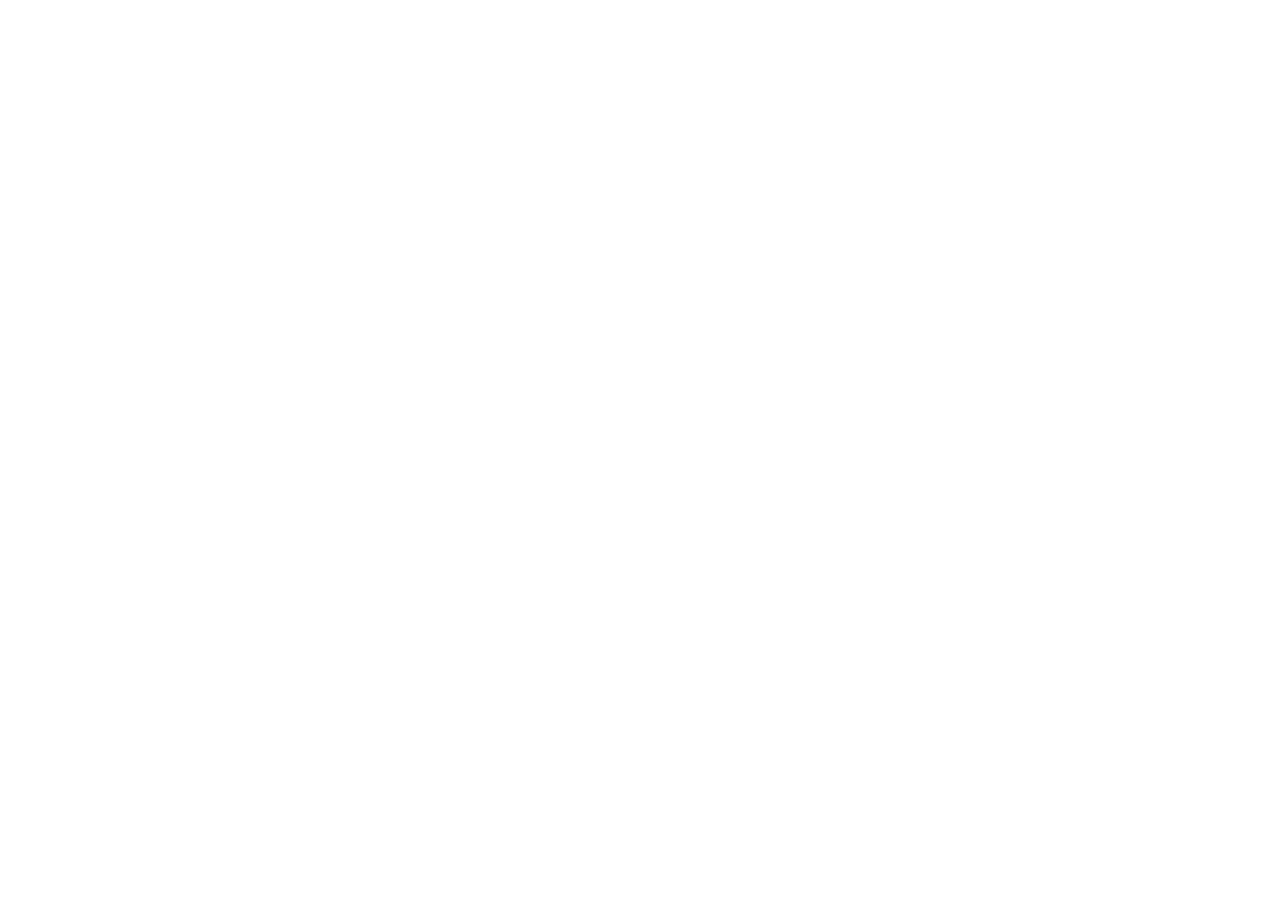
==== index.html @ 0951cc60 "criei a pagina principal" ====
<!DOCTYPE html>
<html lang="pt-br">
<head>
    <meta charset="UTF-8">
    <meta name="viewport" content="width=device-width, initial-scale=1.0">
    <title>Projeto Redes Sociais</title>

    <link rel="shortcut icon" href="favicon.ico" type="image/x-icon">
</head>
<body>
    
</body>
</html>
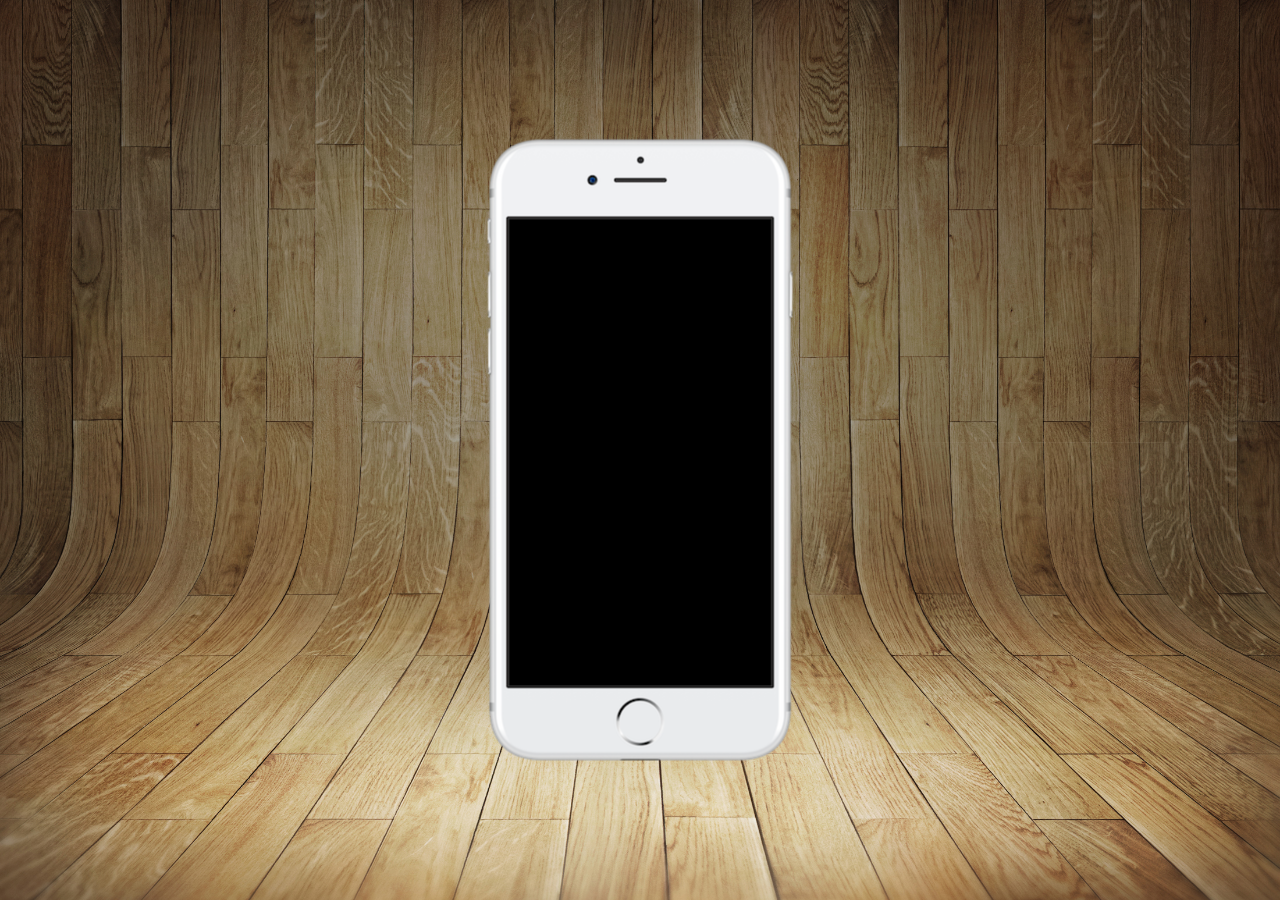
==== commit 00452f80: "atualizado 02" ====
--- a/index.html
+++ b/index.html
@@ -6,8 +6,21 @@
     <title>Projeto Redes Sociais</title>
 
     <link rel="shortcut icon" href="favicon.ico" type="image/x-icon">
+
+    <link rel="stylesheet" href="estilos/style.css">
 </head>
 <body>
-    
+
+    <main>
+
+        <section id="telefone">
+
+        </section>
+
+        <section id="redes-sociais">
+
+        </section>
+
+    </main>
 </body>
 </html>--- a/estilos/style.css
+++ b/estilos/style.css
@@ -0,0 +1,35 @@
+@charset "UTF-8";
+
+*{
+    margin: 0px;
+    padding: 0px;
+    font-family: Arial, Helvetica, sans-serif;
+}
+
+html, body{
+    height: 100vh;
+    width: 100vw;
+    background-color: black;
+}
+
+body{
+    background: url(../imagens/fundo-madeira.jpg) no-repeat top center;
+    background-size: cover;
+    background-attachment: fixed;
+}
+
+main{
+    position: relative;
+    height: 100vh;
+}
+
+section#telefone{
+    position: absolute;
+    top: 50%;
+    left: 50%;
+    transform: translate(-50%, -50%);
+
+    height: 627px;
+    width: 311px;
+    background: url(../imagens/frame-iphone.png) no-repeat;
+}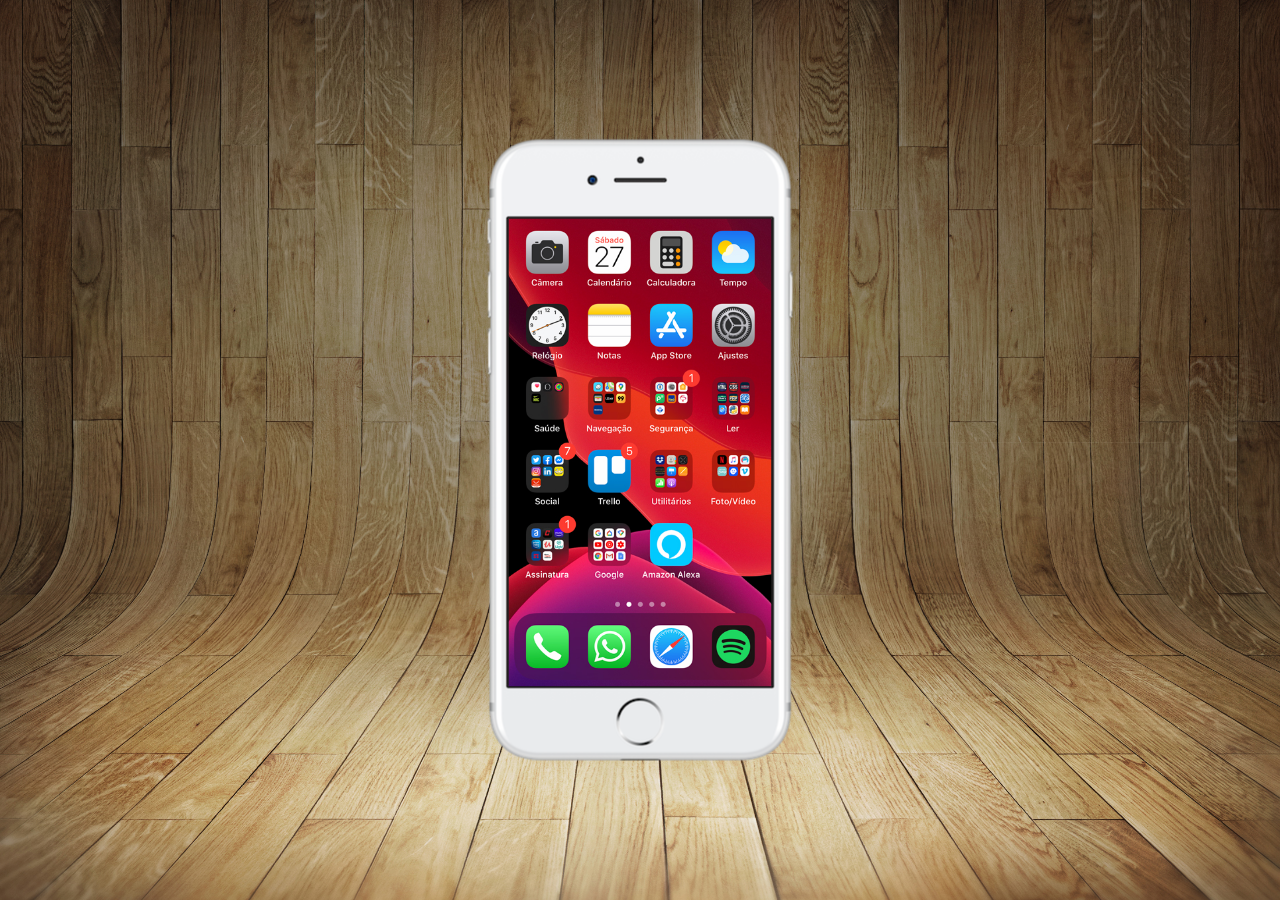
==== commit eeda1a21: "criei a tela home" ====
--- a/index.html
+++ b/index.html
@@ -14,7 +14,7 @@
     <main>
 
         <section id="telefone">
-
+            <iframe src="home.html" name="tela" id="tela" frameborder="0"></iframe>
         </section>
 
         <section id="redes-sociais">
--- a/estilos/style.css
+++ b/estilos/style.css
@@ -32,4 +32,12 @@
     height: 627px;
     width: 311px;
     background: url(../imagens/frame-iphone.png) no-repeat;
+}
+
+iframe#tela{
+    position: relative;
+    top: 81.5px;
+    left: 24px;
+    width: 263px;
+    height: 468px;
 }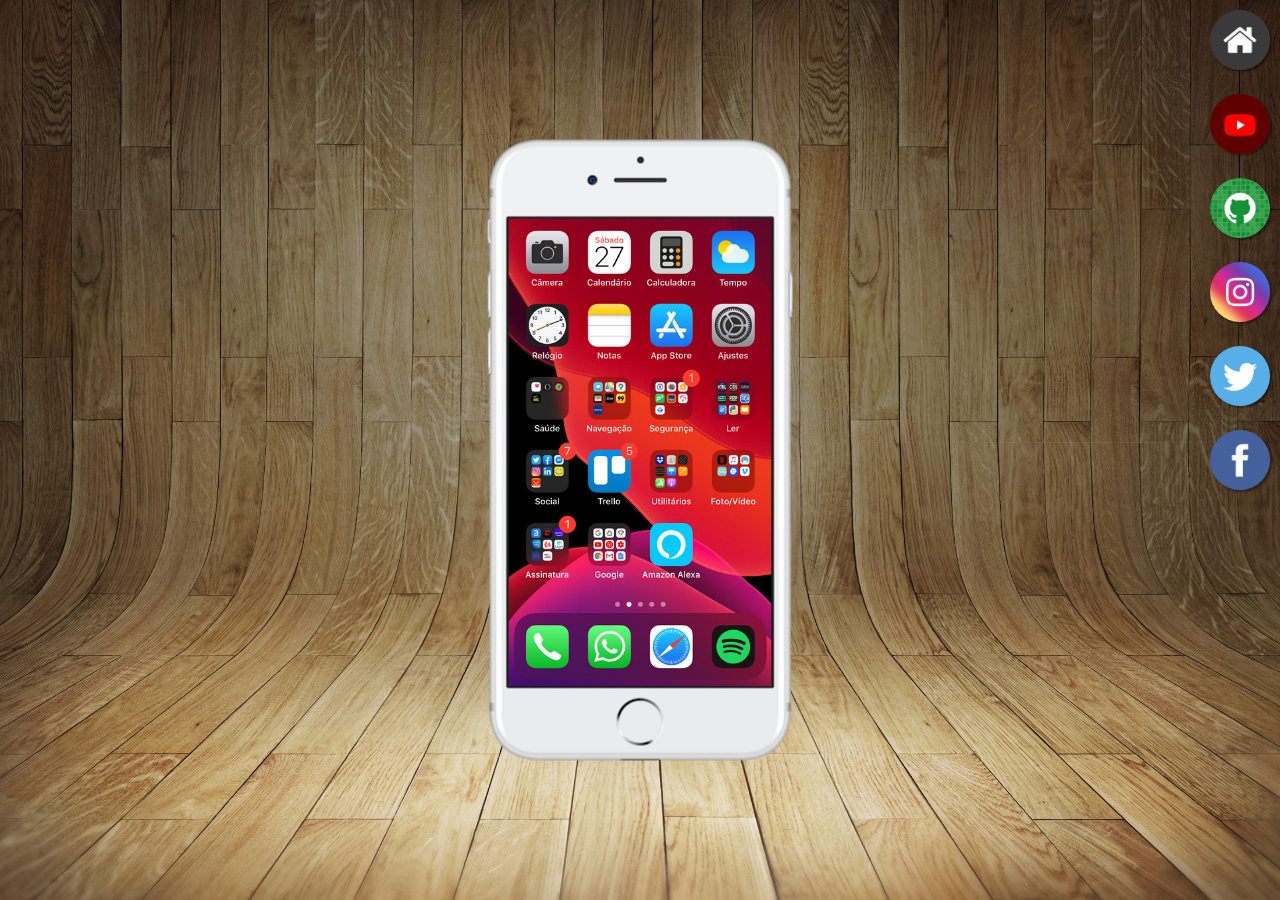
==== commit 1c6e6967: "criei botoes na lateral" ====
--- a/index.html
+++ b/index.html
@@ -14,11 +14,18 @@
     <main>
 
         <section id="telefone">
-            <iframe src="home.html" name="tela" id="tela" frameborder="0"></iframe>
+            <iframe src="home.html" name="tela" id="tela" frameborder="0">
+                Seu navegador não é compatível com isso.
+            </iframe>
         </section>
 
         <section id="redes-sociais">
-
+            <a href="#" target="name"><img src="imagens/logo-home.jpg" alt=""></a> <br>
+            <a href="#" target="name"><img src="imagens/logo-youtube.jpg" alt=""></a> <br>
+            <a href="#" target="name"><img src="imagens/logo-github.jpg" alt=""></a> <br>
+            <a href="#" target="name"><img src="imagens/logo-instagram.jpg" alt=""></a> <br>
+            <a href="#" target="name"><img src="imagens/logo-twitter.jpg" alt=""></a> <br>
+            <a href="#" target="name"><img src="imagens/logo-facebook.jpg" alt=""></a>
         </section>
 
     </main>
--- a/estilos/style.css
+++ b/estilos/style.css
@@ -40,4 +40,25 @@
     left: 24px;
     width: 263px;
     height: 468px;
+}
+
+section#redes-sociais{
+
+    text-align: right;
+
+}
+
+section#redes-sociais img{
+    width: 60px;
+    margin: 10px;
+    border-radius: 50%;
+    box-shadow: 2px 2px 2px rgba(0, 0, 0, 0.400);
+    box-sizing: border-box;
+}
+
+section#redes-sociais img:hover{
+    border: 2px solid rgba(255, 255, 255, 0.616);
+    transform: translate(-3px, -3px);
+    box-shadow: 5px 5px 10px rgba(0, 0, 0, 0.603);
+    transition: transform .3s, border .4s;
 }